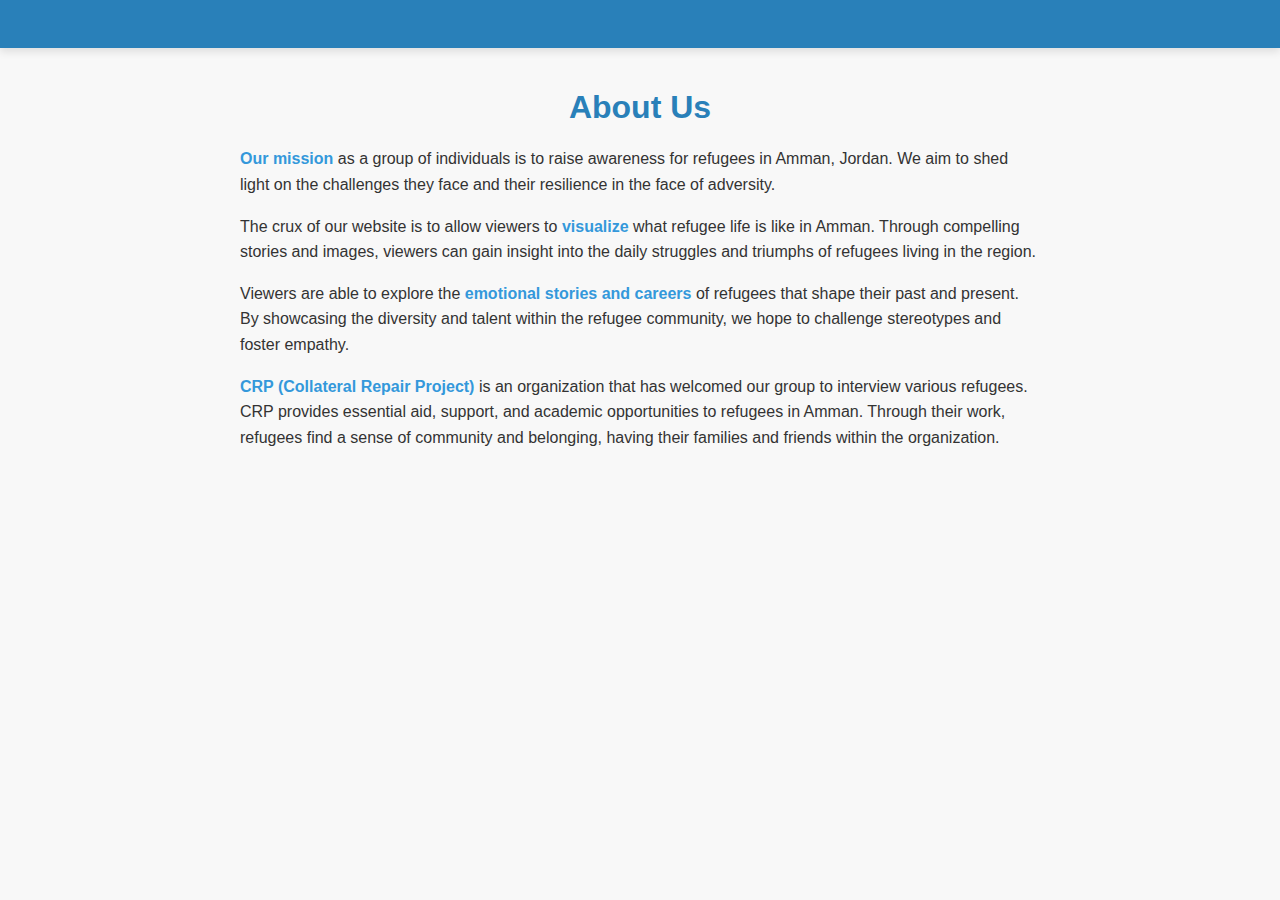
==== AboutUs.html @ c5328b45 "COOL" ====
<!DOCTYPE html>
<html lang="en">
<head>
    <meta charset="UTF-8">
    <meta name="viewport" content="width=device-width, initial-scale=1.0">
    <title>About Us</title>
    <style>
        body {
            font-family: Arial, sans-serif;
            margin: 0;
            padding: 0;
            background-color: #f8f8f8;
            color: #333;
        }
        
        .container {
            max-width: 800px;
            margin: 0 auto;
            padding: 20px;
        }
        
        h1 {
            text-align: center;
            color: #2980b9;
            margin-bottom: 20px;
        }
        
        p {
            line-height: 1.6;
            margin-bottom: 15px;
        }
        
        .highlight {
            font-weight: bold;
            color: #3498db;
        }
        
        /* Navigation styles */
        nav {
            background-color: #2980b9;
            color: #ecf0f1;
            padding: 15px 20px;
            text-align: center;
            display: flex;
            justify-content: space-between;
            align-items: center;
            box-shadow: 0 4px 8px rgba(0, 0, 0, 0.1);
        }

        nav a {
            color: #ecf0f1;
            text-decoration: none;
            margin: 0 20px;
            font-weight: 600;
            font-size: 16px;
            transition: color 0.3s ease;
        }

        nav a:hover {
            color: #3498db;
        }

        .menu-toggle {
            display: none;
            cursor: pointer;
            font-size: 20px;
        }

        .menu-links {
            display: flex;
            justify-content: center;
            align-items: center;
        }

        .menu-links a {
            margin: 0 20px;
            opacity: 0;
            animation: fadeIn 0.8s ease forwards;
        }

        .menu-links.active {
            display: flex;
        }

        @keyframes fadeIn {
            from {
                opacity: 0;
                transform: translateY(-20px);
            }
            to {
                opacity: 1;
                transform: translateY(0);
            }
        }
    </style>
</head>
<body>

    <nav>
        <div class="menu-toggle" onclick="toggleMenu()">&#9776;</div>
        <div class="menu-links" id="menuLinks">
            <a href="introduction.html">Home</a>
            <a href="AboutUs.html">About Us</a>
            <a href="https://www.collateralrepairproject.org/">Fund CRP</a>
            <a href="contact.html">Contact</a>
        </div>
    </nav>
<div class="container">
    <h1>About Us</h1>
    <p><span class="highlight">Our mission</span> as a group of individuals is to raise awareness for refugees in Amman, Jordan. We aim to shed light on the challenges they face and their resilience in the face of adversity.</p>
    
    <p>The crux of our website is to allow viewers to <span class="highlight">visualize</span> what refugee life is like in Amman. Through compelling stories and images, viewers can gain insight into the daily struggles and triumphs of refugees living in the region.</p>
    
    <p>Viewers are able to explore the <span class="highlight">emotional stories and careers</span> of refugees that shape their past and present. By showcasing the diversity and talent within the refugee community, we hope to challenge stereotypes and foster empathy.</p>
    
    <p><span class="highlight">CRP (Collateral Repair Project)</span> is an organization that has welcomed our group to interview various refugees. CRP provides essential aid, support, and academic opportunities to refugees in Amman. Through their work, refugees find a sense of community and belonging, having their families and friends within the organization.</p>
</div>

<script>
    // JavaScript for toggling the menu on small screens
    const menuToggle = document.querySelector('.menu-toggle');
    const menuLinks = document.querySelector('.menu-links');

    menuToggle.addEventListener('click', function() {
        menuLinks.classList.toggle('active');
    });
</script>

</body>
</html>
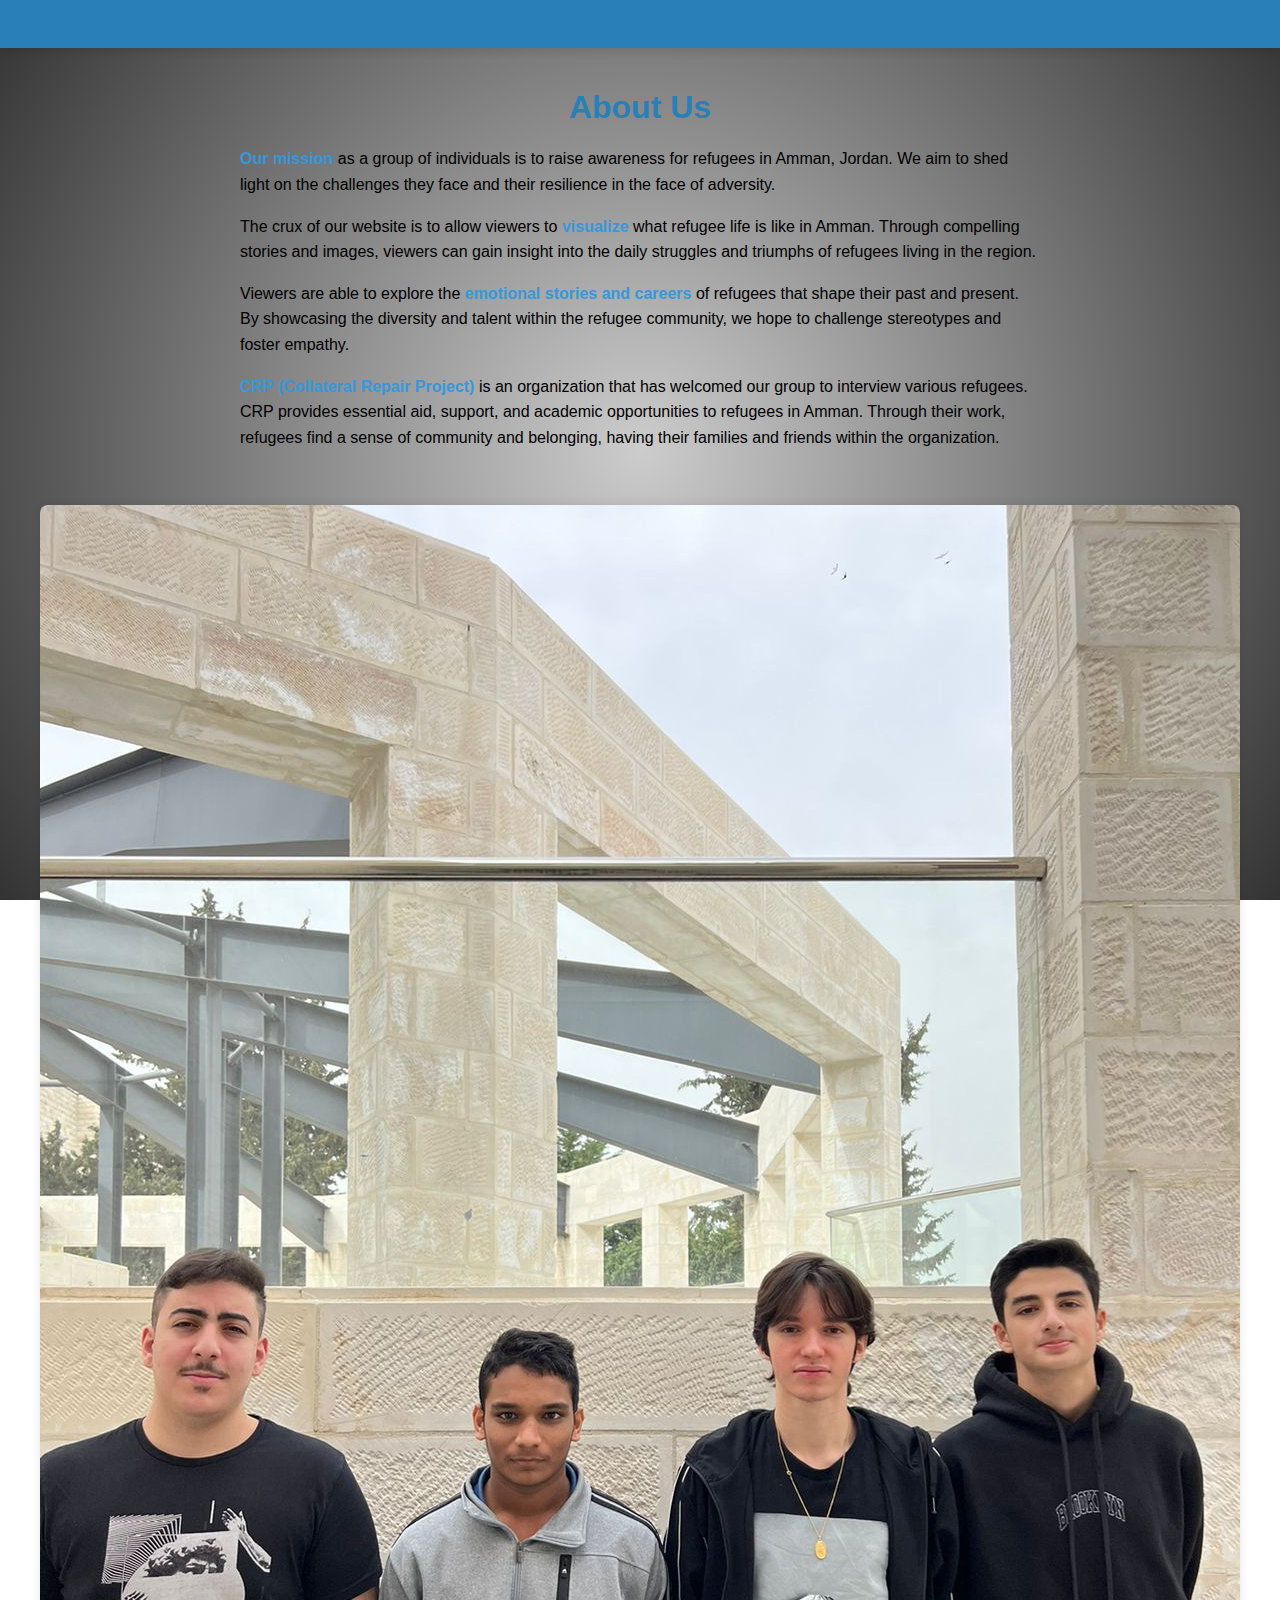
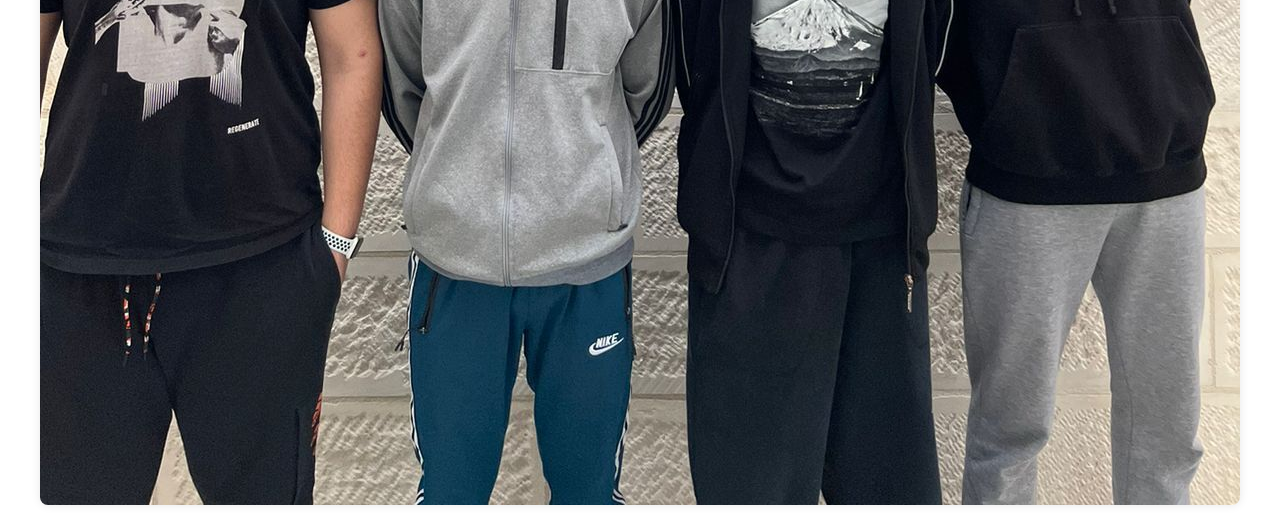
==== commit 70b15090: "Cool" ====
--- a/AboutUs.html
+++ b/AboutUs.html
@@ -9,8 +9,9 @@
             font-family: Arial, sans-serif;
             margin: 0;
             padding: 0;
-            background-color: #f8f8f8;
-            color: #333;
+            background: radial-gradient(circle, rgba(0,0,0,0.2) 0%, rgba(0,0,0,0.8) 100%);
+    background-repeat: no-repeat;
+    background-attachment: fixed; 
         }
         
         .container {
@@ -92,6 +93,13 @@
                 transform: translateY(0);
             }
         }
+        img {
+    display: block;
+    margin: 20px auto; /* Center the image and provide some margin */
+    max-width: 100%; /* Ensure the image doesn't exceed its container */
+    box-shadow: 0 0 10px rgba(0, 0, 0, 0.1); /* Add a subtle box shadow for depth */
+    border-radius: 8px; /* Add rounded corners for a softer look */
+}
     </style>
 </head>
 <body>
@@ -116,6 +124,8 @@
     <p><span class="highlight">CRP (Collateral Repair Project)</span> is an organization that has welcomed our group to interview various refugees. CRP provides essential aid, support, and academic opportunities to refugees in Amman. Through their work, refugees find a sense of community and belonging, having their families and friends within the organization.</p>
 </div>
 
+<img src="Picture.jpg" alt="Ahmad's Image">
+
 <script>
     // JavaScript for toggling the menu on small screens
     const menuToggle = document.querySelector('.menu-toggle');
